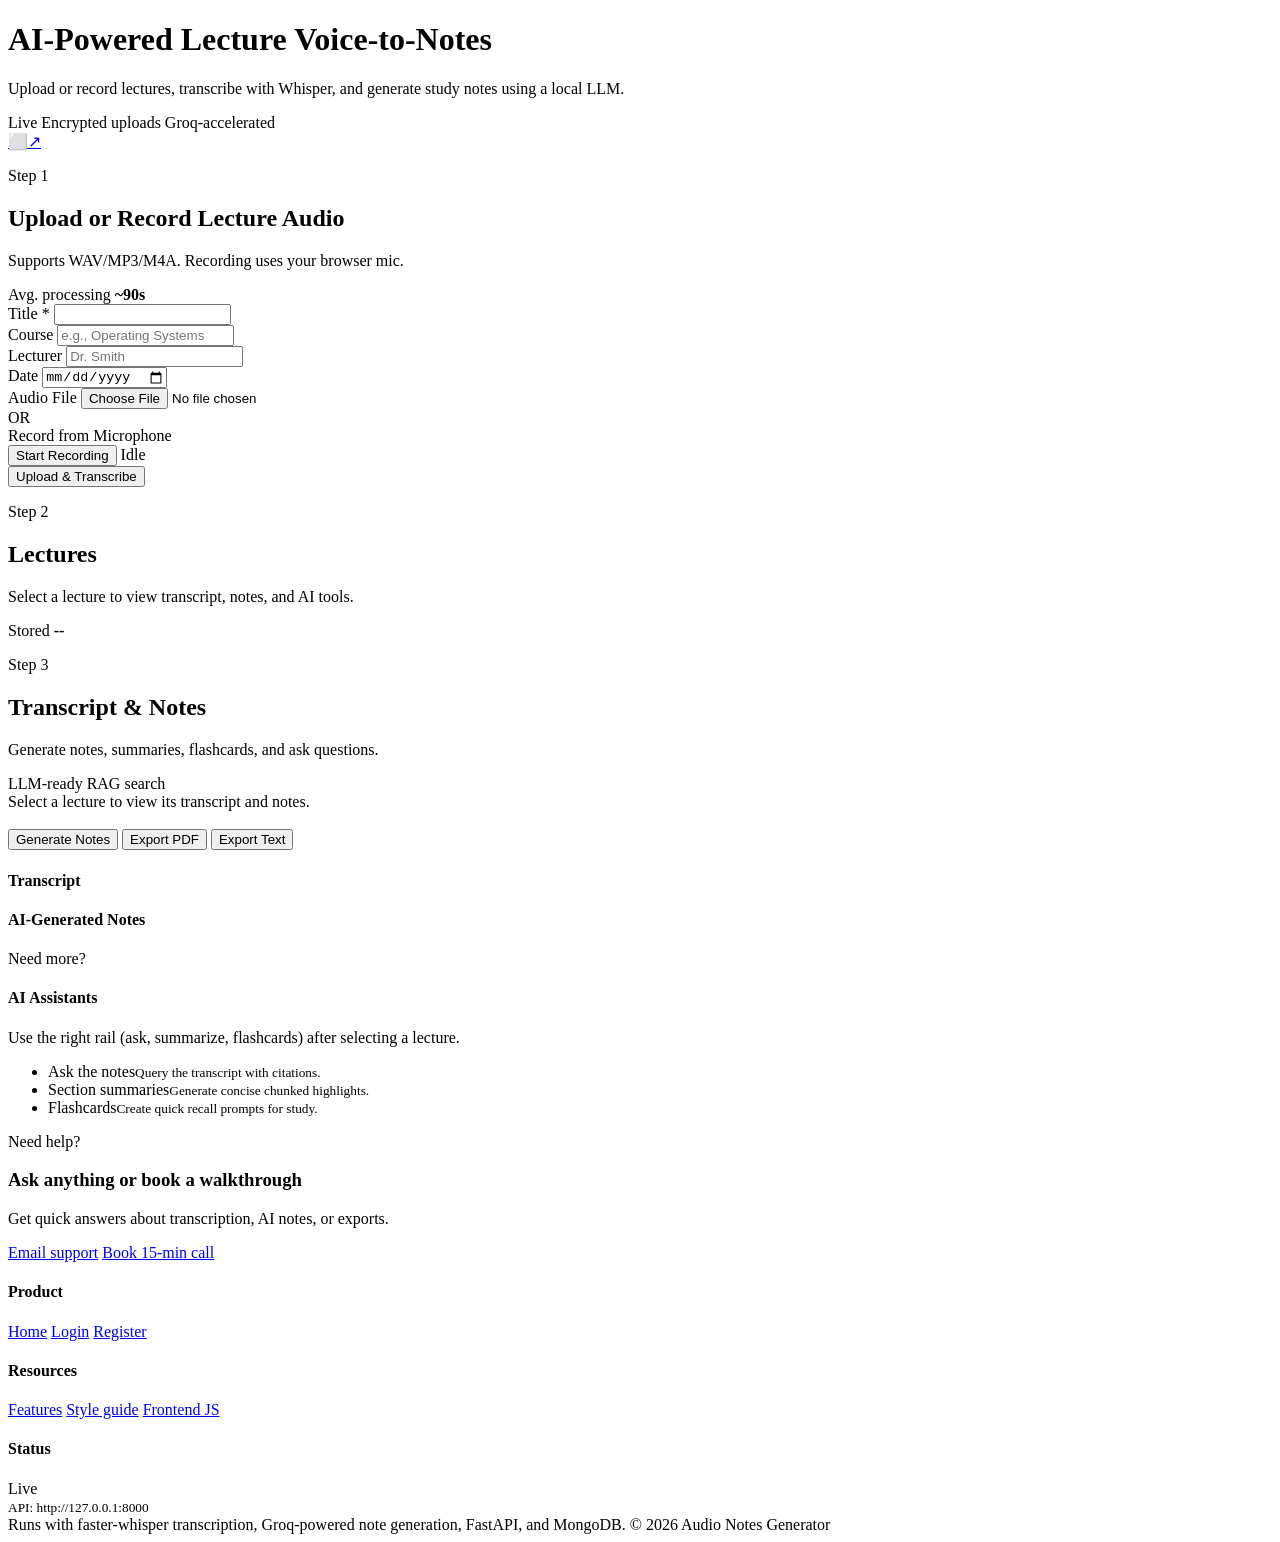
==== frontend/pages/index.html @ 01c8aa2a "Add backend, frontend, and project configuration" ====
<!DOCTYPE html>
<html lang="en">
  <head>
    <meta charset="UTF-8" />
    <title>Lecture Voice-to-Notes Generator</title>
    <meta name="viewport" content="width=device-width, initial-scale=1.0" />
    <link rel="stylesheet" href="/ui/css/styles.css" />
  </head>
  <body>
    <header class="app-header">
      <div class="header-text">
        <h1>AI-Powered Lecture Voice-to-Notes</h1>
        <p class="subtitle">
          Upload or record lectures, transcribe with Whisper, and generate study notes using a local LLM.
        </p>
        <div class="header-meta">
          <span class="pill pill-live">Live</span>
          <span class="pill pill-secure">Encrypted uploads</span>
          <span class="pill pill-speed">Groq-accelerated</span>
        </div>
      </div>
      <a class="logout-icon" href="/logout" title="Logout" aria-label="Logout">⬜↗</a>
    </header>

    <main class="app-container">
      <section class="upload-section card">
        <div class="card-head">
          <div>
            <p class="eyebrow">Step 1</p>
            <h2>Upload or Record Lecture Audio</h2>
            <p class="helper">Supports WAV/MP3/M4A. Recording uses your browser mic.</p>
          </div>
          <div class="quick-stat">
            <span class="label">Avg. processing</span>
            <strong>~90s</strong>
          </div>
        </div>
        <form id="upload-form">
          <div class="form-row">
            <label for="title">Title *</label>
            <input type="text" id="title" name="title" required />
          </div>

          <div class="form-row">
            <label for="course">Course</label>
            <input type="text" id="course" name="course" placeholder="e.g., Operating Systems" />
          </div>

          <div class="form-row">
            <label for="lecturer">Lecturer</label>
            <input type="text" id="lecturer" name="lecturer" placeholder="Dr. Smith" />
          </div>

          <div class="form-row">
            <label for="lecture_date">Date</label>
            <input type="date" id="lecture_date" name="lecture_date" />
          </div>

          <div class="form-row">
            <label>Audio File</label>
            <input type="file" id="audio_file" name="audio_file" accept="audio/*" required />
          </div>

          <div class="form-row">
            <span class="divider">OR</span>
          </div>

          <div class="form-row">
            <label>Record from Microphone</label>
            <div class="record-controls">
              <button type="button" id="record-btn">Start Recording</button>
              <span id="record-status" class="record-status">Idle</span>
            </div>
          </div>

          <div class="form-row">
            <button type="submit" id="upload-submit">Upload &amp; Transcribe</button>
          </div>
        </form>
      </section>

      <section class="list-section card">
        <div class="card-head">
          <div>
            <p class="eyebrow">Step 2</p>
            <h2>Lectures</h2>
            <p class="helper">Select a lecture to view transcript, notes, and AI tools.</p>
          </div>
          <div class="quick-stat">
            <span class="label">Stored</span>
            <strong id="lecture-count">--</strong>
          </div>
        </div>
        <ul id="lecture-list" class="lecture-list"></ul>
      </section>

      <section class="detail-section card">
        <div class="card-head">
          <div>
            <p class="eyebrow">Step 3</p>
            <h2>Transcript &amp; Notes</h2>
            <p class="helper">Generate notes, summaries, flashcards, and ask questions.</p>
          </div>
          <div class="badge-group">
            <span class="pill pill-soft">LLM-ready</span>
            <span class="pill pill-soft">RAG search</span>
          </div>
        </div>
        <div id="lecture-detail-empty" class="placeholder">
          Select a lecture to view its transcript and notes.
        </div>
        <div id="lecture-detail" class="lecture-detail hidden">
          <div class="detail-header">
            <div>
              <h3 id="detail-title"></h3>
              <p id="detail-meta" class="detail-meta"></p>
              <p id="detail-status" class="detail-status"></p>
            </div>
            <div class="detail-actions">
              <button id="generate-notes-btn">Generate Notes</button>
              <button id="export-pdf-btn">Export PDF</button>
              <button id="export-txt-btn">Export Text</button>
            </div>
          </div>

          <div class="detail-columns">
            <div class="detail-column">
              <h4>Transcript</h4>
              <pre id="detail-transcript" class="scroll-box"></pre>
            </div>
            <div class="detail-column">
              <h4>AI-Generated Notes</h4>
              <pre id="detail-notes" class="scroll-box"></pre>
              <div id="section-summaries" class="summary-list"></div>
            </div>
            <div class="detail-column">
              <div class="insight-card">
                <div class="insight-row">
                  <div>
                    <p class="eyebrow">Need more?</p>
                    <h4>AI Assistants</h4>
                    <p class="helper">Use the right rail (ask, summarize, flashcards) after selecting a lecture.</p>
                  </div>
                </div>
                <ul class="insight-list">
                  <li><span>Ask the notes</span><small>Query the transcript with citations.</small></li>
                  <li><span>Section summaries</span><small>Generate concise chunked highlights.</small></li>
                  <li><span>Flashcards</span><small>Create quick recall prompts for study.</small></li>
                </ul>
              </div>
            </div>
          </div>
        </div>
      </section>
    </main>

    <footer class="app-footer">
      <div class="footer-cta">
        <div>
          <p class="eyebrow">Need help?</p>
          <h3>Ask anything or book a walkthrough</h3>
          <p class="footer-copy">Get quick answers about transcription, AI notes, or exports.</p>
        </div>
        <div class="footer-actions">
          <a class="btn" href="mailto:support@example.com">Email support</a>
          <a class="btn btn-ghost" href="https://cal.com" target="_blank" rel="noreferrer">Book 15-min call</a>
        </div>
      </div>
      <div class="footer-links">
        <div class="foot-col">
          <h4>Product</h4>
          <a href="/ui/">Home</a>
          <a href="/login">Login</a>
          <a href="/registration">Register</a>
        </div>
        <div class="foot-col">
          <h4>Resources</h4>
          <a href="#features">Features</a>
          <a href="/ui/css/styles.css">Style guide</a>
          <a href="/ui/javascript/app.js">Frontend JS</a>
        </div>
        <div class="foot-col">
          <h4>Status</h4>
          <div class="status-pill live">Live</div>
          <small>API: http://127.0.0.1:8000</small>
        </div>
      </div>
      <div class="footer-bottom">
        <span>Runs with faster-whisper transcription, Groq-powered note generation, FastAPI, and MongoDB.</span>
        <span class="foot-meta">© 2026 Audio Notes Generator</span>
      </div>
    </footer>

    <script src="/ui/javascript/app.js"></script>
  </body>
  </html>
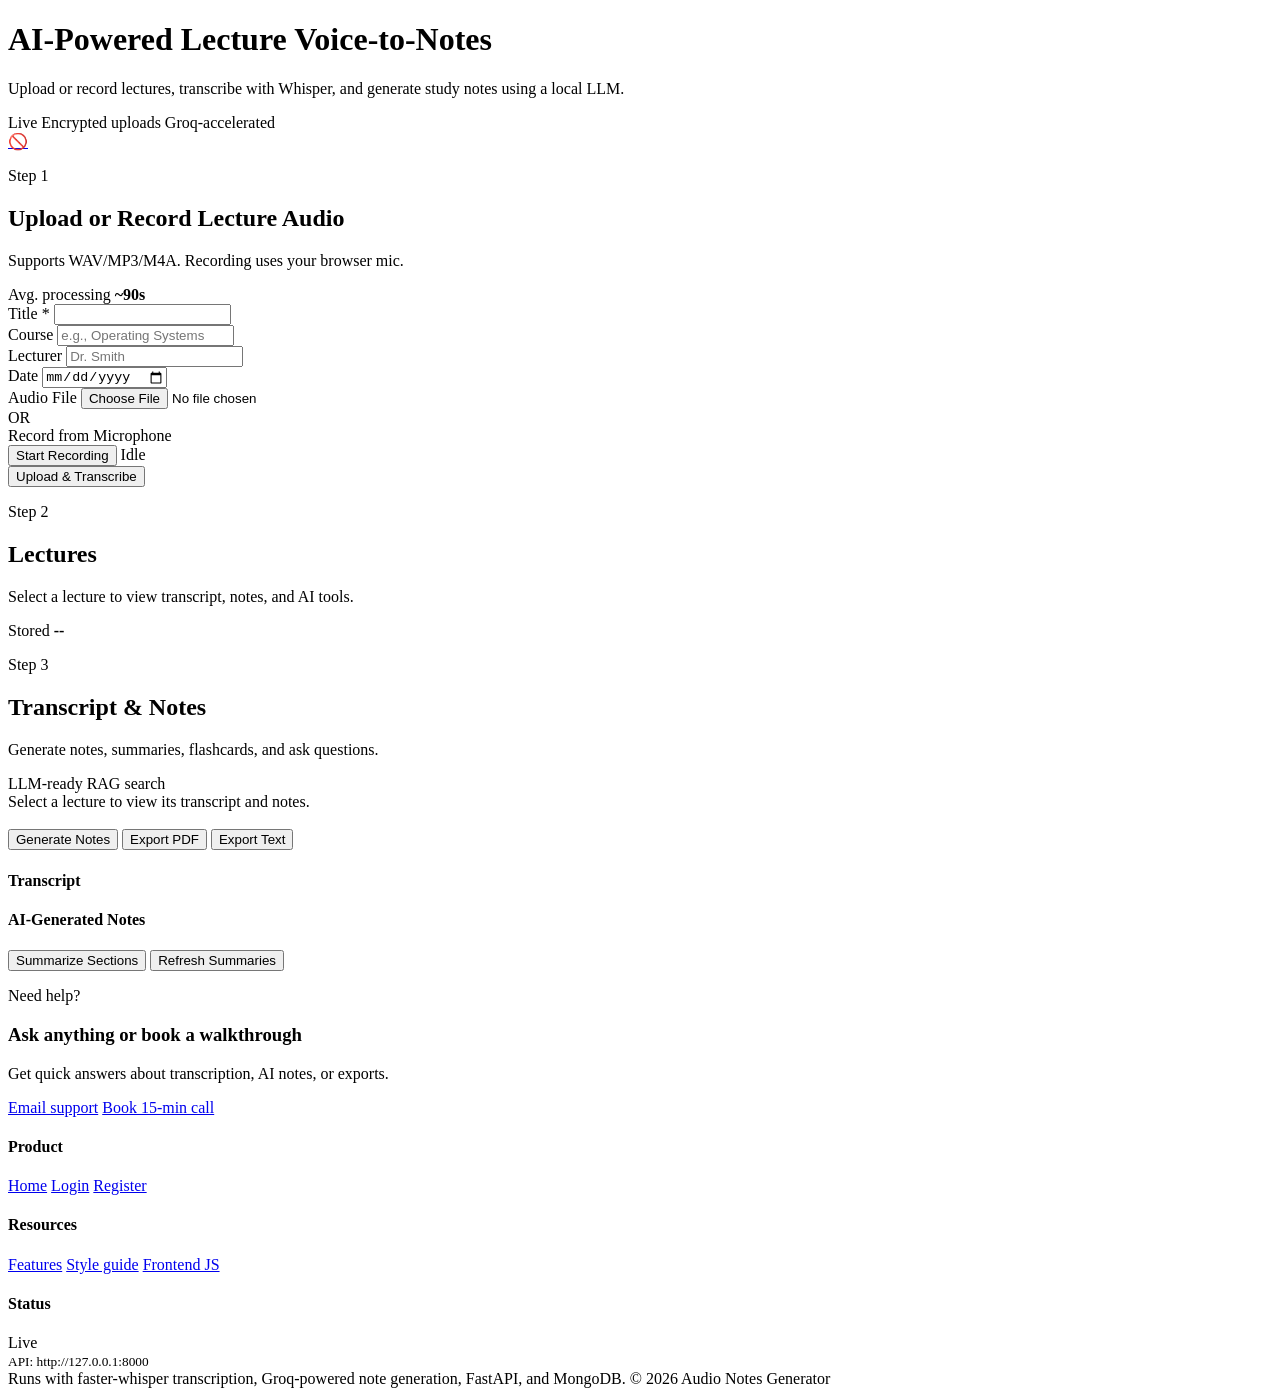
==== commit 8a04231f: "message" ====
--- a/frontend/pages/index.html
+++ b/frontend/pages/index.html
@@ -19,7 +19,7 @@
           <span class="pill pill-speed">Groq-accelerated</span>
         </div>
       </div>
-      <a class="logout-icon" href="/logout" title="Logout" aria-label="Logout">⬜↗</a>
+      <a class="logout-icon" href="/logout" title="Logout" aria-label="Logout">🚫</a>
     </header>
 
     <main class="app-container">
@@ -131,23 +131,12 @@
             <div class="detail-column">
               <h4>AI-Generated Notes</h4>
               <pre id="detail-notes" class="scroll-box"></pre>
+
+              <div class="summary-controls">
+                <button id="summarize-sections-btn" type="button">Summarize Sections</button>
+                <button id="refresh-summaries-btn" type="button">Refresh Summaries</button>
+              </div>
               <div id="section-summaries" class="summary-list"></div>
-            </div>
-            <div class="detail-column">
-              <div class="insight-card">
-                <div class="insight-row">
-                  <div>
-                    <p class="eyebrow">Need more?</p>
-                    <h4>AI Assistants</h4>
-                    <p class="helper">Use the right rail (ask, summarize, flashcards) after selecting a lecture.</p>
-                  </div>
-                </div>
-                <ul class="insight-list">
-                  <li><span>Ask the notes</span><small>Query the transcript with citations.</small></li>
-                  <li><span>Section summaries</span><small>Generate concise chunked highlights.</small></li>
-                  <li><span>Flashcards</span><small>Create quick recall prompts for study.</small></li>
-                </ul>
-              </div>
             </div>
           </div>
         </div>
